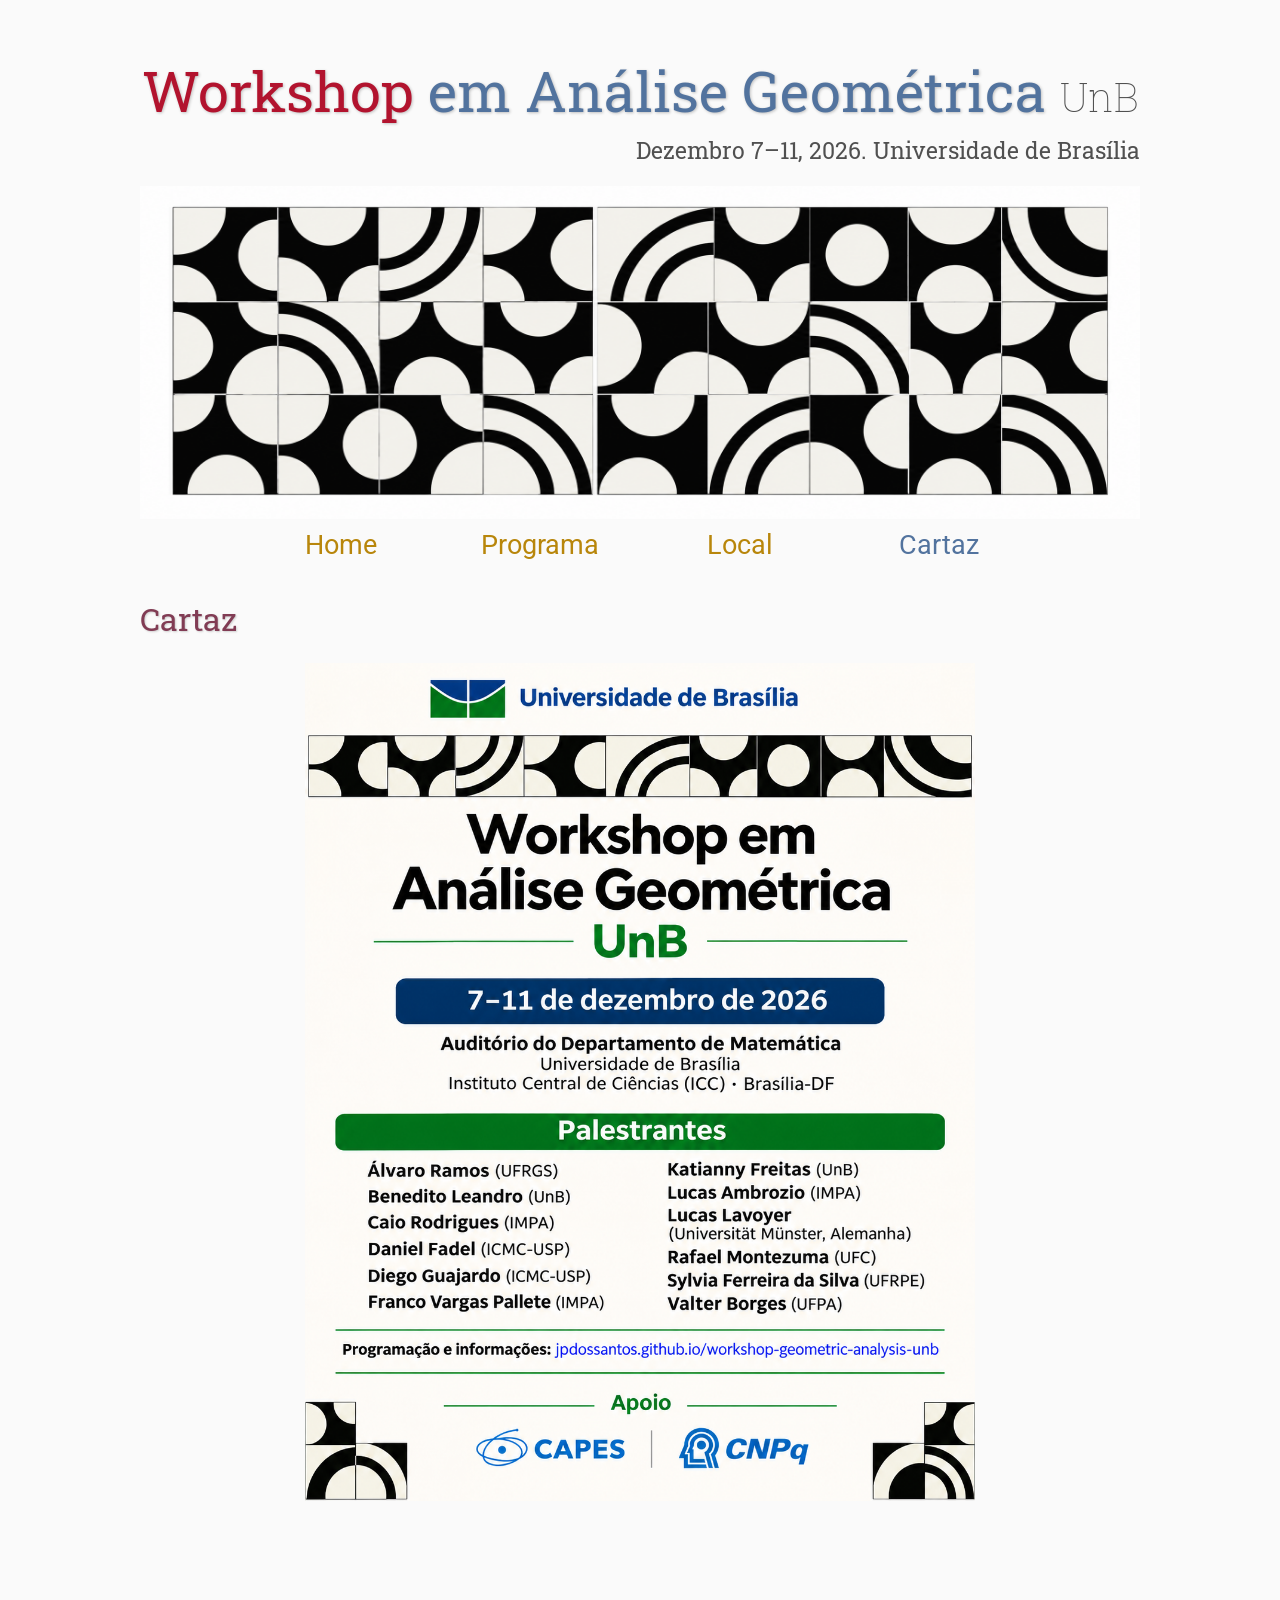
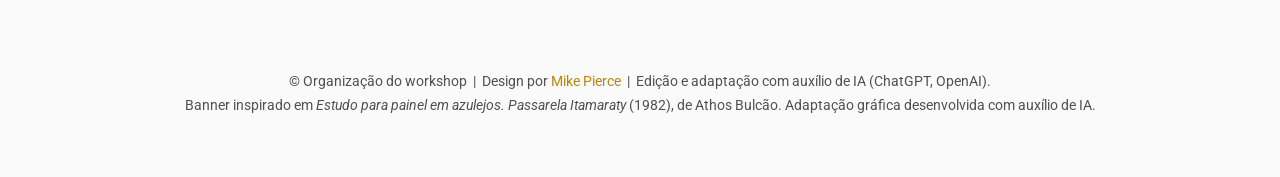
==== cartaz/index.html @ d2c6a8a9 "Add index.html for workshop conference page" ====
<!DOCTYPE html>
<html lang='en'>

<head>
    <base href=".">
    <link rel="shortcut icon" type="image/png" href="../assets/favicon-2.png"/>
    <link rel="stylesheet" type="text/css" media="all" href="../assets/main.css"/>
    <meta name="description" content="Conference Template">
    <meta name="resource-type" content="document">
    <meta name="distribution" content="global">
    <meta name="KeyWords" content="Conference">
    <title>Workshop em Análise Geométrica UnB</title>
</head>

<body>

    <div class="workshop-title">
    <span class="title1">Workshop </span>
    <span class="title2">em Análise Geométrica </span>
    <span class="year">UnB</span>
    </div>

    <div class="workshop-info">
    Dezembro 7–11, 2026. Universidade de Brasília
    </div>

    <div class="banner">
        <img src="../assets/banner-2.png" alt="Workshop em Análise Geométrica">
    </div>

    <table class="navigation">
        <tr>
            <td class="navigation">
                <a title="Conference Home Page" href="../">Home</a>
            </td>
            <!-- <td class="navigation">
             *   <a title="Register for the Conference" href="../registration">Registration</a>
             * </td> -->
            <td class="navigation">
                <a title="Conference Program" href="../programa">Programa</a> 
            </td>
            <td class="navigation">
                <a title="Directions to the Conference" href="../local">Local</a>
            </td>
            <td class="navigation">
                <a class="current" title="Conference Flyer" href=".">Cartaz</a>
            </td>
        </tr>
    </table>

    <h2>Cartaz</h2>

    <a href="../assets/cartaz-workshop-analise-geometrica.png" target="_blank">
        <img class="center"
             src="../assets/cartaz-workshop-analise-geometrica.png"
             alt="Cartaz do Workshop em Análise Geométrica UnB">
    </a>

    <footer>
    <div>
        &copy; Organização do workshop
        &nbsp;|&nbsp; Design por <a href="https://github.com/mikepierce">Mike Pierce</a>
        &nbsp;|&nbsp; Edição e adaptação com auxílio de IA
        (ChatGPT, OpenAI).
    </div>

    <div class="banner-credit">
        Banner inspirado em
        <em>Estudo para painel em azulejos. Passarela Itamaraty</em>
        (1982), de Athos Bulcão.
        Adaptação gráfica desenvolvida com auxílio de IA.
    </div>
</footer>



</body>
</html>
---- assets/main.css ----
/* main.css */

/* These are the colors and fonts used throughout the webpage.
 * I've listed them here so that a user may easily
 * do a search-and-replace for these to change the site theme.
 *   'Roboto',sans-serif; Font for the title text
 *   'Roboto-Slab',serif; Font for the body text 
 *   #fafafa; Background color of the site
 *   #505050; Foreground (text) color of the site
 *   #52739e; Navy, "Template" in the logo, current page in navigation, special titles in the Program
 *   #b2132e; Reddish, "Conference" in the logo, hover color for links
 *   #813c54; Heading color, titles in the Program
 *   #b8860b; Dark Goldenrod, color for links
 */

@import url('https://fonts.googleapis.com/css?family=Roboto%7CRoboto+Slab');

*{
    border:0;
    font:inherit;
    font-size:1em;
    margin:0;
    padding:0;
    vertical-align:baseline;
}

body{
    background-color: #fafafa;
    background-size: cover;
    background-attachment: fixed;
    color: #505050; 
    text-align:left;
    font-family:'Roboto',sans-serif;
    font-size:1em;
    line-height:1.5em;
    margin: 60px auto;
    width: 1000px;
}

a{color: #b8860b; text-decoration:none;}
a.current{color: #52739e;}
a.current:hover{color: #e82945;}
a:hover{color: #b2132e;}
a:active{color: #e82945;}
h1,h2,h3,h4{clear:left; color: #813c54; margin:1.5em 0em 1em 0em; font-family:'Roboto Slab',serif; text-shadow: 1px 1px 2px #d0d0d0;}
h1{font-size:2.67em;}
h2{font-size:2.00em;}
h3{font-size:1.67em;}
h4{font-size:1.33em;}
p{list-style:none; margin:24px auto 24px auto; padding:0px; width:900px; text-align:left;}
li a, p a {text-decoration:underline; text-decoration-color:#b8860b;}
ul{list-style:none; margin:24px auto 24px auto; padding:0px; width:800px; text-align:left;}
ul li{list-style:none; margin:0px auto 0px auto; padding:0px; text-align:left;}
i,em{font-style:italic;}
b,strong{font-weight:bold;}
sup{
    vertical-align: super;
    font-size: 0.8em;
    line-height: 0;
}
sub{
    vertical-align: sub;
    font-size: 0.8em;
    line-height: 0;
}
table{
    width: 1000px;
    margin: 12px auto 24px auto;
    float: center;
    /* UNCOMMENT THIS FOR DEBUGGING THE ALIGNMENT */
    /*border: 1px solid black;*/
}
th,td{
    text-align: left;
    /* UNCOMMENT THIS FOR DEBUGGING THE ALIGNMENT */
    /*border: 1px solid black;*/
}

/* Website Banner */
.banner {position: relative; font-family:'Roboto Slab',serif;}
/* .top-left {font-size:3.33em; color: #505050; background: #fafafa; text-align: center; width: 1000px; height: 67px; position: absolute; padding: 36px 0 0 0; top: 0px;} */
.bottom-right {font-size:2.33em; color: #b8860b; line-height: 1.5em; width: auto; height: 100px; padding: 0px 27px 27px 0px; text-align: right; position: absolute; bottom: 0px; right: 0px; text-shadow: 0px 0px 0px #000000;}

/* Conference Title Logo */
.title1{color: #b2132e; text-shadow: 1px 1px 3px #c0c0c0;} 
.title2{color: #52739e; text-shadow: 1px 1px 3px #c0c0c0;}
.year{color: #505050; font-size:1.07em; font-weight: lighter;}

/* Navigation Links (Home, Registration, etc) */
table.navigation{width:800px;}
td.navigation{font-size:1.67em; white-space:nowrap; width:20%; text-align:center; vertical-align:middle; padding:0px 0px 0px 0px;}

/* Sponsor Images */
table.sponsors{width:auto; margin-left:0;}
td.sponsor{white-space:nowrap;
    width:auto;
    text-align:left;
    vertical-align:middle;
    padding:0 12px 0 0;}
td.sponsor img{height:70px; width:auto;}

/* The Table on the Program Page */
td.room{padding: 4px 12px 4px 4px; width: 90%; vertical-align:bottom; font-size:1.67em; color: #52739e; height:32px;}
td.date{white-space:nowrap; width:130px; text-align:right; vertical-align:top; padding:4px 16px 0px 0px;}
td.title{padding: 4px 12px 4px 4px; width: 90%; vertical-align:top; font-size:1.5em; color: #813c54; height:32px; font-family:'Roboto Slab',serif; text-shadow: 1px 1px 2px #d0d0d0; }
td.title-special{padding: 4px 12px 4px 4px; width: 90%; vertical-align:top; font-size:1.67em; color: #52739e; height:32px; font-family:'Roboto Slab',serif; text-shadow: 1px 1px 2px #d0d0d0;}
td.speaker{padding: 4px 12px 4px 4px; font-style: italic; font-size:1em; max-height:999999px}
td.abstract{padding: 4px 12px 12px 4px; font-size:1em; max-height:999999px}
td.abstract img{display: block; margin: 4px auto 8px auto}
table.plenary{padding-top: 8px; background: #ffffff;}

/* Registration and Directions iframes and Images */
iframe.registration{display:block; margin:1em auto 2em auto; width:700px; height:1400px; border:none;}
iframe.directions{display:block; margin:1em auto 2em auto; width:800px; height:400px; border:none;}
img.center{display:block; width:67%; margin:1em auto 2em auto;}

/* Flyer Images */
table.flyers{width:800px;}
td.flyer{white-space:nowrap; width:50%; text-align:center; vertical-align:middle; padding:0px 0px 0px 0px;}
td.sponsor img{width: 100%}

footer{font-size:0.875em; margin-top:12em; text-align:center;}

/* My hacky way of making the site mobile-friendly */
@media only screen and (max-width: 1100px) {
    h2{font-size:3.00em;}
    p{font-size:1.5em; line-height:1.5em;}
    th,td,tr{font-size:1.5em; line-height:1.5em;}
    td.date{font-size:1em; padding-top:0.5em;}
    td.navigation{font-size:1.5em; padding:0px 20px 0px 20px;}
    table.footer{font-size:0.33em;}
}

.banner {
    position: relative;
    width: 1000px;
    font-family: 'Roboto Slab', serif;
}

.banner img {
    width: 100%;
    height: auto;
    display: block;
}

.workshop-title {
    width: 1000px;
    margin: 0 auto 12px auto;
    text-align: center;
    font-family: 'Roboto Slab', serif;
    font-size: 2.6em;
    line-height: 1.2em;
}

.workshop-title {
    width: 1000px;
    margin: 0 auto 12px auto;
    text-align: center;
    font-family: 'Roboto Slab', serif;
    line-height: 1.1;
}

.workshop-title .title1,
.workshop-title .title2 {
    font-size: 56px;
}

.workshop-info {
    width: 1000px;
    margin: 8px auto 20px auto;
    text-align: right;
    font-family: 'Roboto Slab', serif;
    font-size: 1.45em;
    line-height: 1.4em;
    color: #505050;
}

.workshop-title .year {
    font-size: 40px;
}
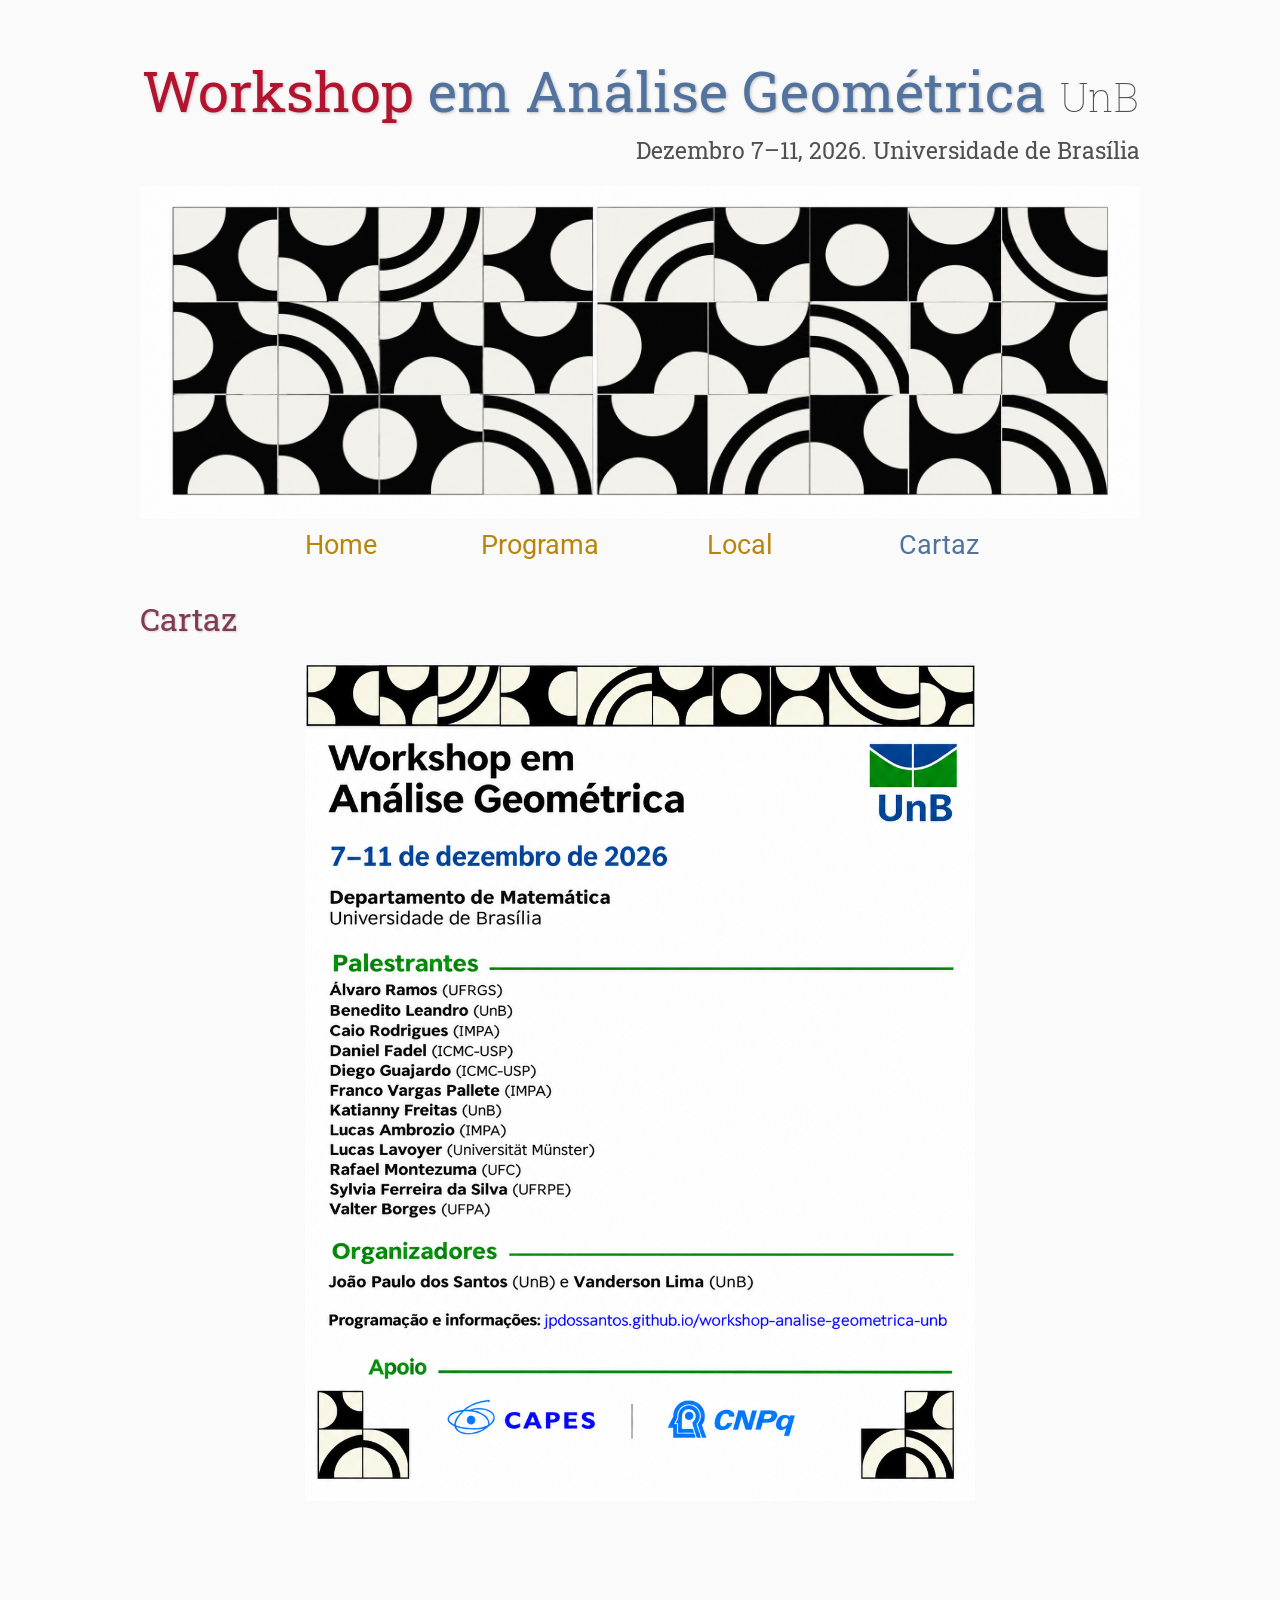
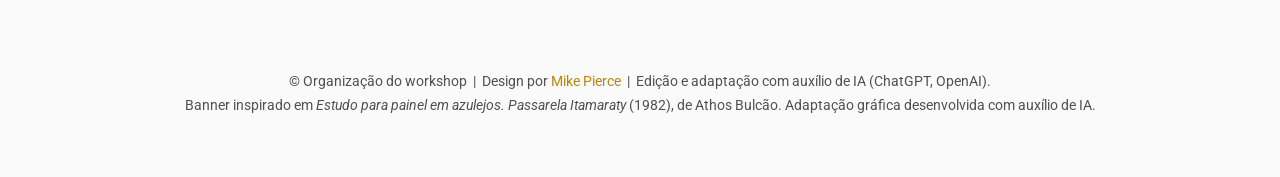
==== commit 4cc1b4be: "Update image link and source in index.html" ====
--- a/cartaz/index.html
+++ b/cartaz/index.html
@@ -50,9 +50,9 @@
 
     <h2>Cartaz</h2>
 
-    <a href="../assets/cartaz-workshop-analise-geometrica.png" target="_blank">
+    <a href="../assets/cartaz-workshop.png" target="_blank">
         <img class="center"
-             src="../assets/cartaz-workshop-analise-geometrica.png"
+             src="../assets/cartaz-workshop.png"
              alt="Cartaz do Workshop em Análise Geométrica UnB">
     </a>
 
